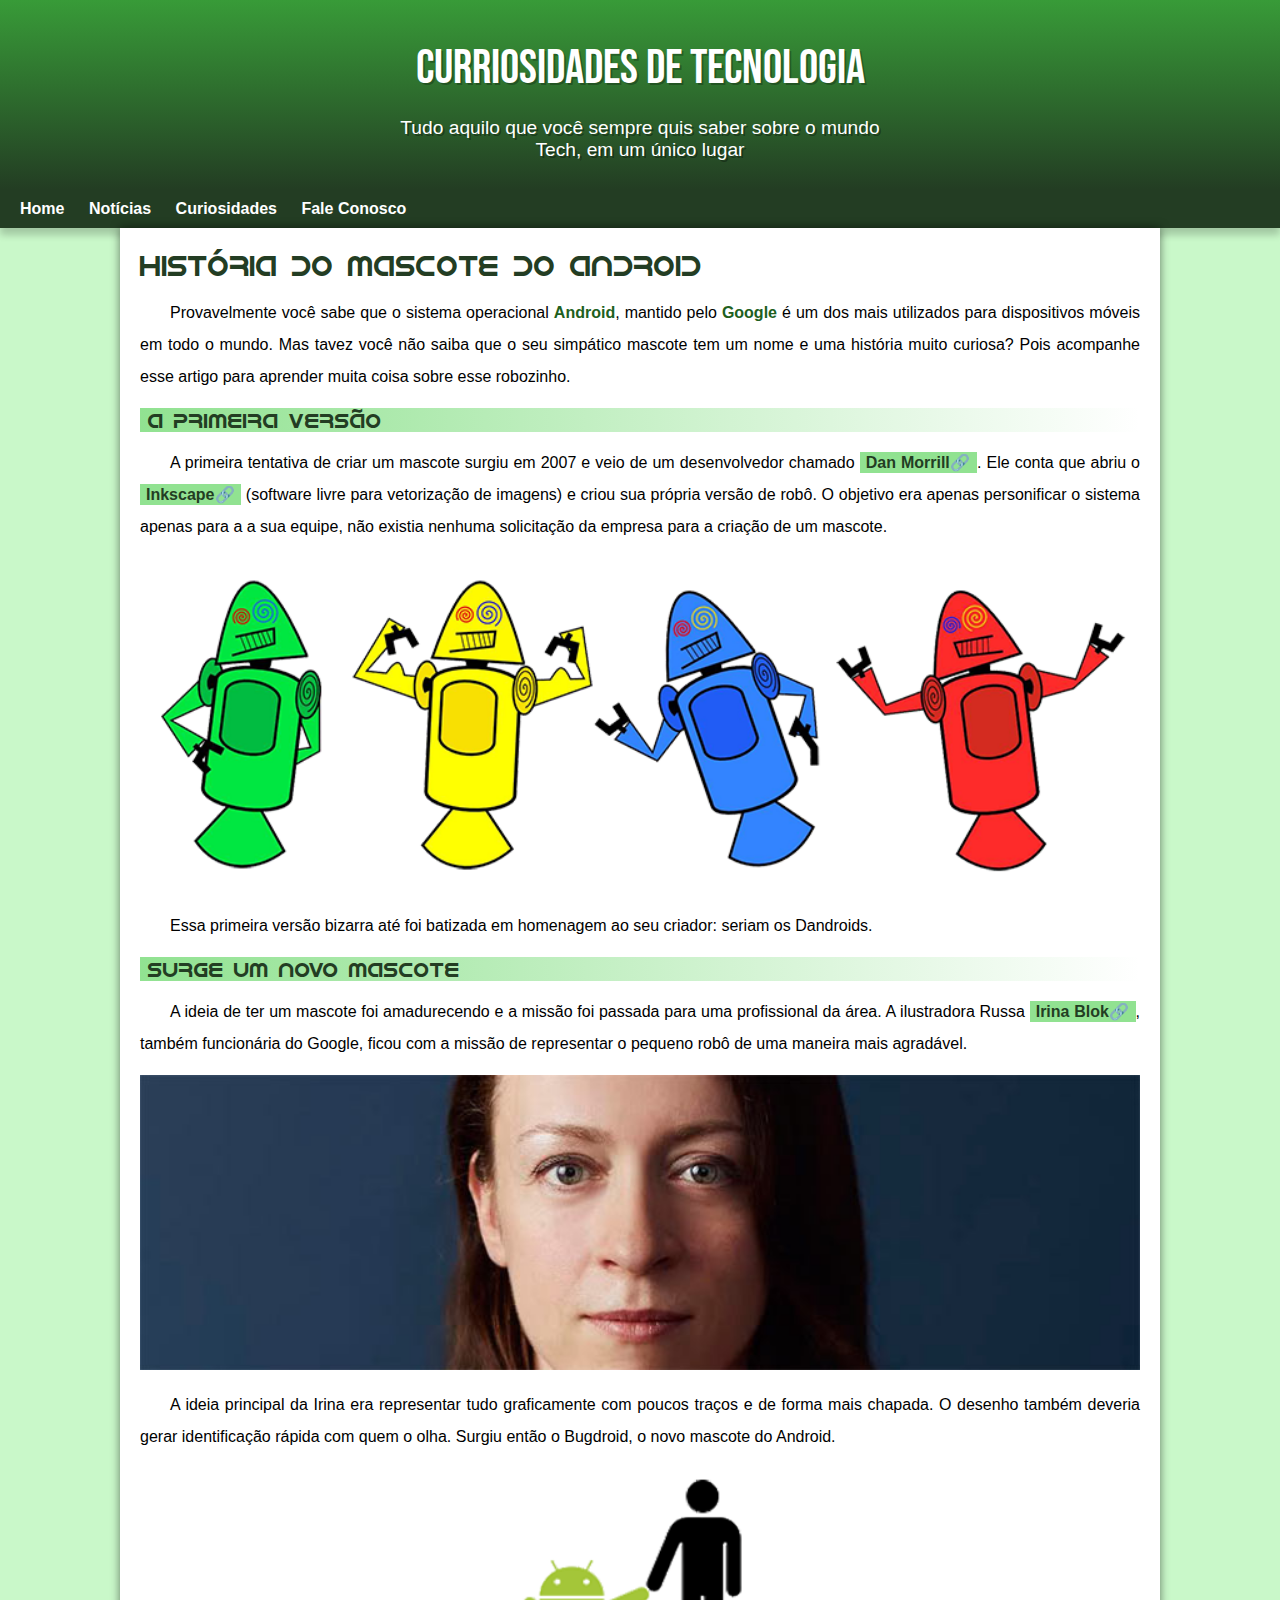
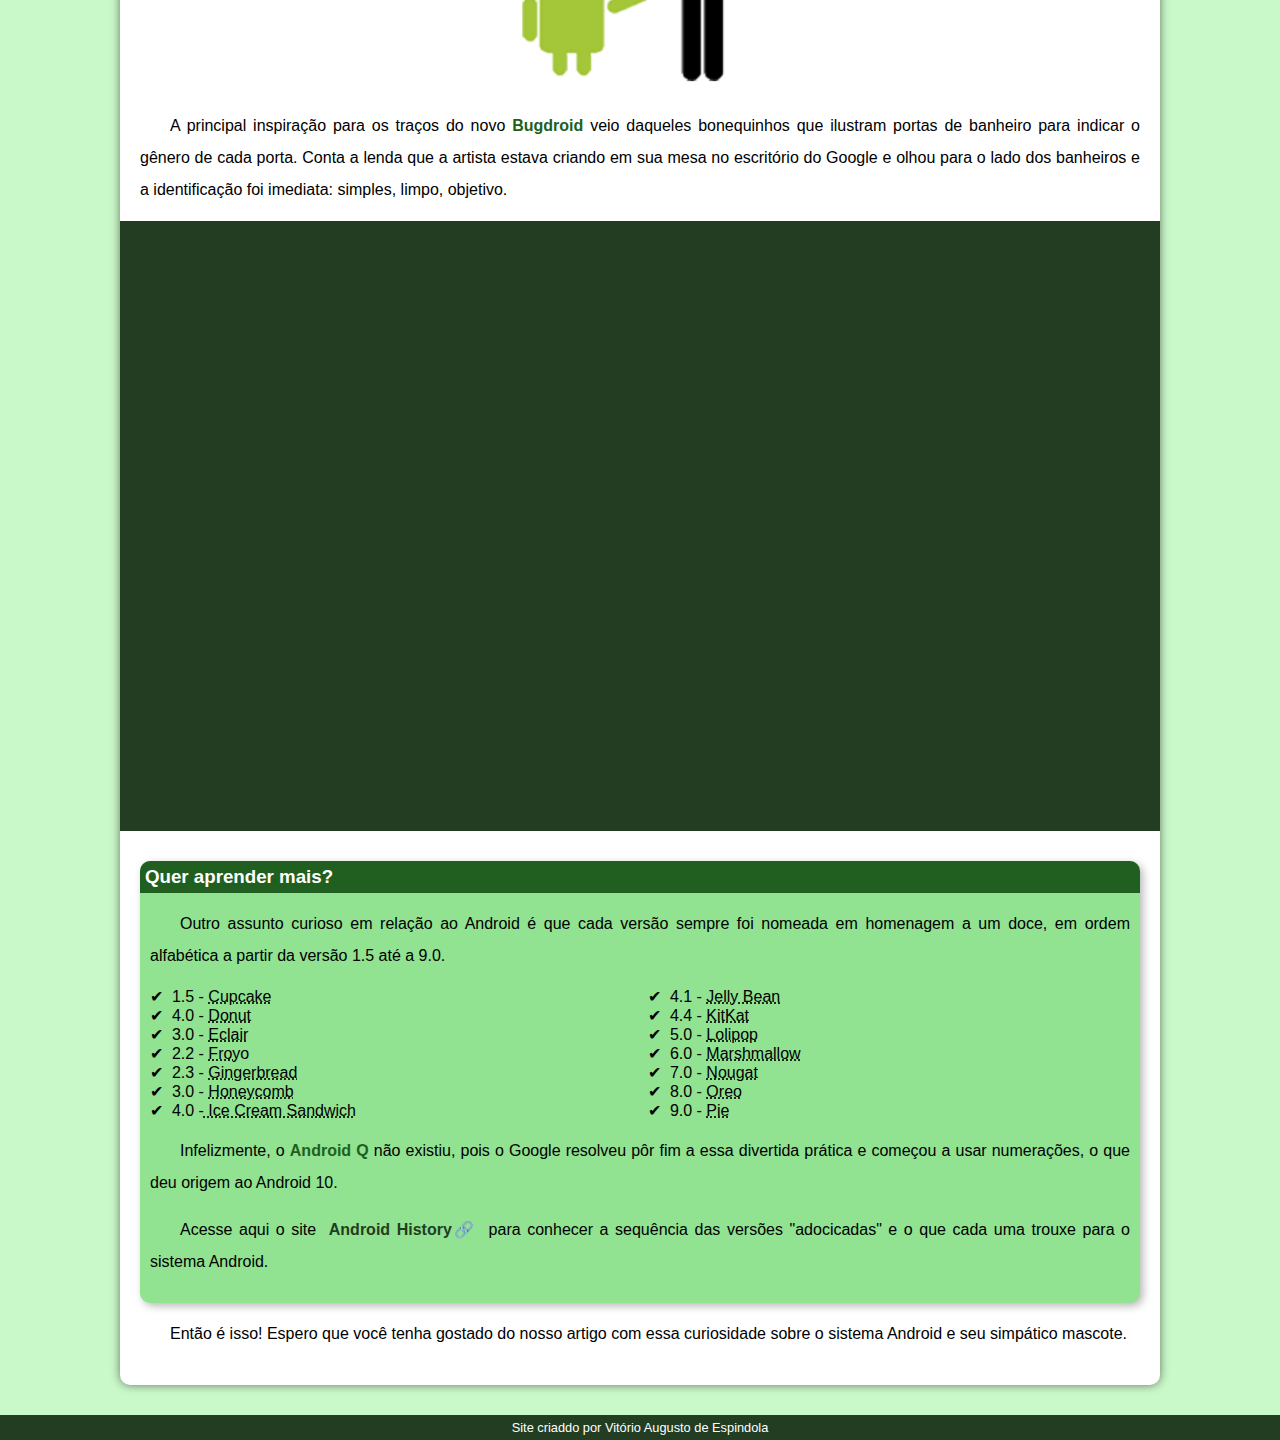
==== index.html @ 40304b68 "novo site" ====
<!DOCTYPE html>
<html lang="pt-br">
<head>
    <meta charset="UTF-8">
    <meta http-equiv="X-UA-Compatible" content="IE=edge">
    <meta name="viewport" content="width=device-width, initial-scale=1.0">
    <title>Como sugiu o mascote do android</title>
    <link rel="shortcut icon" href="midias/imagens/favicon.ico" type="image/x-icon">
    <link rel="stylesheet" href="estilo/style.css">
</head>
<body>
    <header>
        <h1> Curriosidades de tecnologia</h1>
        <p>Tudo aquilo que você sempre quis saber sobre o mundo Tech, em um único lugar
        </p>
    </header>
    <nav>
        <a href="#">Home</a>
        <a href="#">Notícias</a>
        <a href="#">Curiosidades</a>
        <a href="#">Fale Conosco</a>
    </nav>
    <main>
        <article>
            <h1>História do Mascote do Android</h1>
            <section>
                <p>Provavelmente você sabe que o sistema operacional <strong>Android</strong>, mantido pelo <strong>Google</strong> é um dos mais utilizados para dispositivos móveis em todo o mundo. Mas tavez você não saiba que o seu simpático mascote tem um nome e uma história muito curiosa? Pois acompanhe esse artigo para aprender muita coisa sobre esse robozinho.
                </p>
            </section>
            <h2>A primeira versão</h2>
            <section>
                <p>
                 A primeira tentativa de criar um mascote surgiu em 2007 e veio de um desenvolvedor chamado <a href="https://androidcommunity.com/dan-morrill-shows-us-the-android-mascot-that-almost-was-20130103/" target="_blank" class="externo">Dan Morrill</a>. Ele conta que abriu o <a href="https://inkscape.org/pt-br/" target="_blank" class="externo">Inkscape</a> (software livre para vetorização de imagens) e criou sua própria versão de robô. O objetivo era apenas personificar o sistema apenas para a a sua equipe, não existia nenhuma solicitação da empresa para a criação de um mascote.
                </p>
                <picture>
                    <source media="(max-width: 600px)" srcset="midias/imagens/dan-droids-pq.png">
                    <img src="midias/imagens/dan-droids.png" alt="Priemiro mascote do Android">
                </picture>
                <p>Essa primeira versão bizarra até foi batizada em homenagem ao seu criador: seriam os Dandroids.</p>
            </section>
            <h2>Surge um novo mascote</h2>
            <section>
                <p>A ideia de ter um mascote foi amadurecendo e a missão foi passada para uma profissional da área. A ilustradora Russa <a href="https://www.irinablok.com/" target="_blank" class="externo">Irina Blok</a>, também funcionária do Google, ficou com a missão de representar o pequeno robô de uma maneira mais agradável.</p>
                <picture>
                <source media="(max-width: 600px)" srcset="midias/imagens/irina-blok-pq.jpg">
                <img src="midias/imagens/irina-blok.jpg" alt="Irina Blok cradora do novo mascote do Android">
                </picture>

                <p id="img">A ideia principal da Irina era representar tudo graficamente com poucos traços e de forma mais chapada. O desenho também deveria gerar identificação rápida com quem o olha. Surgiu então o Bugdroid, o novo mascote do Android.</p>
                <p><img src="midias/imagens/bugdroid.png" class="pequena" alt="bugdroid"></p>
                <p>A principal inspiração para os traços do novo <strong>Bugdroid</strong> veio daqueles bonequinhos que ilustram portas de banheiro para indicar o gênero de cada porta. Conta a lenda que a artista estava criando em sua mesa no escritório do Google e olhou para o lado dos banheiros e a identificação foi imediata: simples, limpo, objetivo.</p>
                <div class="video"><iframe width="560" height="315" src="https://www.youtube.com/embed/l2UDgpLz20M?si=X6fCqP6qxgFpY43a" title="YouTube video player" frameborder="0" allow="accelerometer; autoplay; clipboard-write; encrypted-media; gyroscope; picture-in-picture; web-share" allowfullscreen></iframe></div>
            </section>
            <aside>
                <h3>Quer aprender mais?</h3>
                    <p>Outro assunto curioso em relação ao Android é que cada versão sempre foi nomeada em homenagem a um doce, em ordem alfabética a partir da versão 1.5 até a 9.0.</p>
                <ul>
                    <li>1.5 - <abbr title="Bolo de copo">Cupcake</abbr></li>
                    <li>4.0 - <abbr title="Rosquinha">Donut</abbr></li>
                    <li>3.0 - <abbr title="Bomba">Eclair</abbr></li>
                    <li>2.2 - <abbr title="Iogurte congelado">Froy</abbr>o</li>
                    <li>2.3 - <abbr title="Biscoito de gemgibre">Gingerbread</abbr></li>
                    <li>3.0 - <abbr title="Favo de mel">Honeycomb</abbr></li>
                    <li>4.0 -<abbr title="Sanduiche de sorvete"> Ice Cream Sandwich</abbr></li>
                    <li>4.1 - <abbr title="Jujuba">Jelly Bean</abbr></li>
                    <li>4.4 - <abbr title="Kitkat">KitKat</abbr></li>
                    <li>5.0 - <abbr title="Pirulito">Lolipop</abbr></li>
                    <li>6.0 - <abbr title="Marshmallow">Marshmallow</abbr></li>
                    <li>7.0 - <abbr title="Torrone">Nougat</abbr></li>
                    <li>8.0 - <abbr title="Oreo">Oreo</abbr></li>
                    <li>9.0 - <abbr title="Torta">Pie</abbr></li>
                </ul>
                <p>Infelizmente, o <strong>Android Q </strong>não existiu, pois o Google resolveu pôr fim a essa divertida prática e começou a usar numerações, o que deu origem ao Android 10.
                </p>
                <p>Acesse aqui o site <a href="https://www.android.com/intl/pt-BR_br/history/" target="_blank" class="externo">Android History</a> para conhecer a sequência das versões "adocicadas" e o que cada uma trouxe para o sistema Android.</p>
            </aside>
            <p>Então é isso! Espero que você tenha gostado do nosso artigo com essa curiosidade sobre o sistema Android e seu simpático mascote.</p>
        </article>  
    </main>
    <footer>
        <p>Site criaddo por Vitório Augusto de Espindola</p>
    </footer>
</body>
</html>
---- estilo/style.css ----
@charset "UTF-8";

@import url('https://fonts.googleapis.com/css2?family=Bebas+Neue&display=swap');

@font-face{
    font-family: "Android";
    src: url("../midias/fontes/idroid.otf") format("opentype");
    font-weight: normal;
}
*{
    margin: 0px;
    padding: 0px;
}
:root{
    --cor0:#c9f8c9;
    --cor1:#91e291;
    --cor2:#6cd86c;
    --cor3:#389b38;
    --cor4:#205f20;
    --cor5:#233d23;
    --fonte-padrao: Arial, Verdana, sans-serif;
    --fonte-destaque: "Bebas Neue", cursive;
    --fonte-android: "Android", cursive;
}
main p{
    margin: 15px 0px 15px 0px;
    text-align: justify;
    text-indent: 30px;
    font-size: 1em;
    line-height: 2em;
}
main strong{
    color: var(--cor4);
    font-weight: bold;
}
main a{
    text-decoration: none;
    font-weight: bold;
    color: var(--cor5);
    background-color: var(--cor1);
    padding: 2px 6px;
}
main a:hover{
    text-decoration: underline;
    color: var(--cor4);
}
body{
    background-color: var(--cor0);
    font-family: var(--fonte-padrao);
}
a.externo::after{
    content: "\1F517";
}
header{
    padding-right: auto;
    min-height: 150px;
    text-align: center;
    padding-top: 40px;
    background-image: linear-gradient(to bottom, var(--cor3),var(--cor5));
}
header > h1 {
    color: white;
    font-family: var(--fonte-destaque);
    font-weight: normal;
    font-size: 3em;
    margin-bottom: 20px;
    text-shadow: 2px 2px 0px rgba(0, 0, 0, 0.267);
}
header > p {
    font-family: var(--fonte-padrao);
    font-size: 1.2em;
    color: white;
    max-width: 500px;
    padding-right: 10px;
    padding-left: 10px;
    margin: auto;
    text-shadow: 2px 2px 0px rgba(0, 0, 0, 0.315);
}
nav {
    background-color: var(--cor5);
    padding: 10px;
    box-shadow: 0px 7px 7px rgba(0, 0, 0, 0.192);
}
nav > a{
    color: white;
    padding: 10px;
    text-decoration: none;
    font-weight: bold;
    border-radius: 10px;
    transition-duration: ;
}
nav > a:hover{
    background-color: var(--cor2);
    color: var(--cor5);
}
main{
    min-width: 300px;
    max-width: 1000px;
    padding: 20px;  
    margin: auto;
    margin-bottom: 30px;
    background-color: white;
    box-shadow: 0px 0px 10px rgba(0, 0, 0, 0.514);
    border-bottom-left-radius: 10px;
    border-bottom-right-radius: 10px;
}
div.video{
    background-color: var(--cor5
    );
    margin: 0px -20px 30px -20px;
    padding: 20px;
    padding-bottom: 59%;
    position: relative;
}
div.video > iframe{
    position: absolute;
    top:5%;
    left:5%;
    width: 90%;
    height: 90%;
}
main > article > h1 {
    color: var(--cor5);
    font-family: var(--fonte-android);
    font-weight: normal;
    font-size: 1.8em;
}

main > article > h2 {
    color: var(--cor5);
    font-family: var(--fonte-android);
    font-weight: normal;
    font-size: 1.3em;
    background-image: linear-gradient(to right, var(--cor1), transparent);
    text-indent: 8px;
}

main img{
    width: 100%;
}
main img.pequena{
    max-width: 350px;
    display: block;
    margin: auto;
}
aside {
    background-color: var(--cor1);
    padding: 10px;
    border-radius: 10px;
    box-shadow: 3px 3px 8px rgba(0, 0, 0, 0.281);
}
aside > h3{
    background-color: var(--cor4);
    color: white;
    padding: 5px;
    margin: -10px -10px 0px -10px;
    border-radius: 10px 10px 0px 0px;

}

aside > ul{
    list-style-type: "\2714\00A0\00A0";
    list-style-position: inside;
    columns: 2;
}
footer{
    background-color: var(--cor5);
    color: white;
    text-align: center;
    font-size: 0.8em;
    padding: 5px;
}
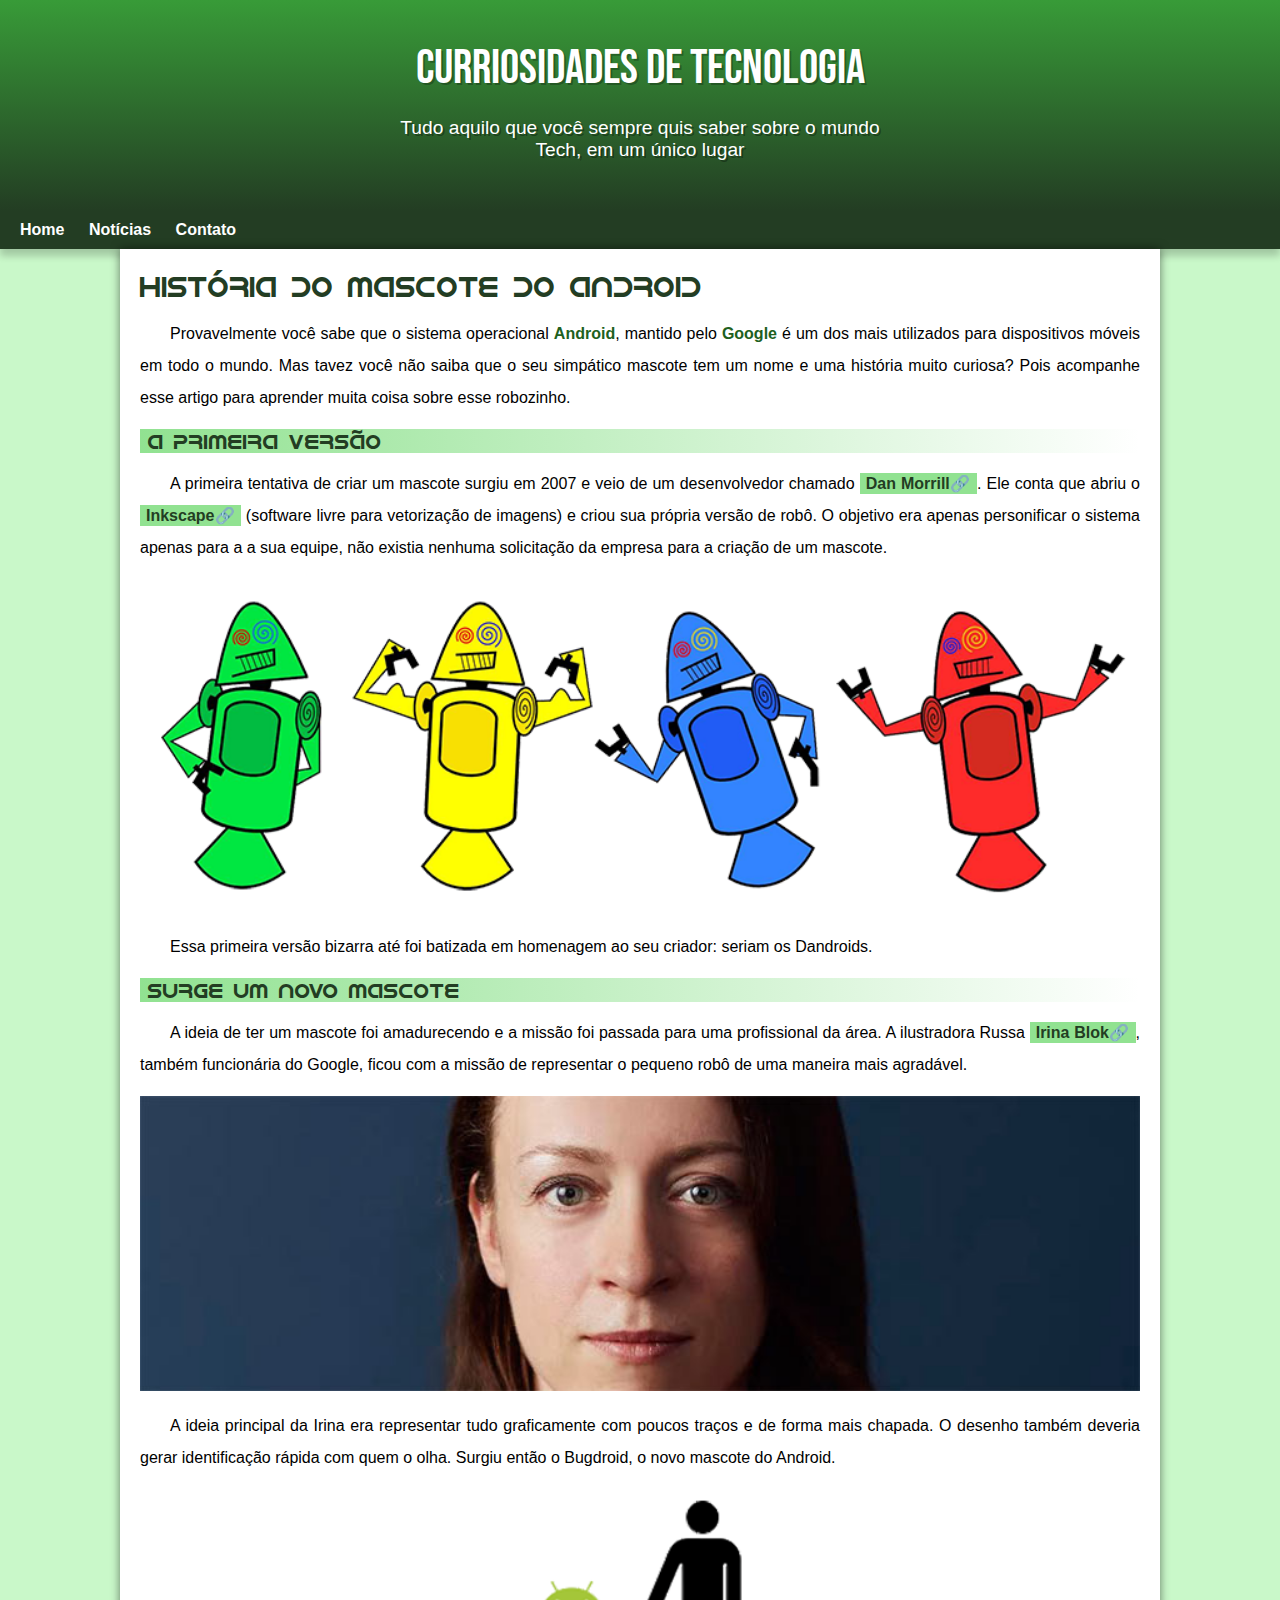
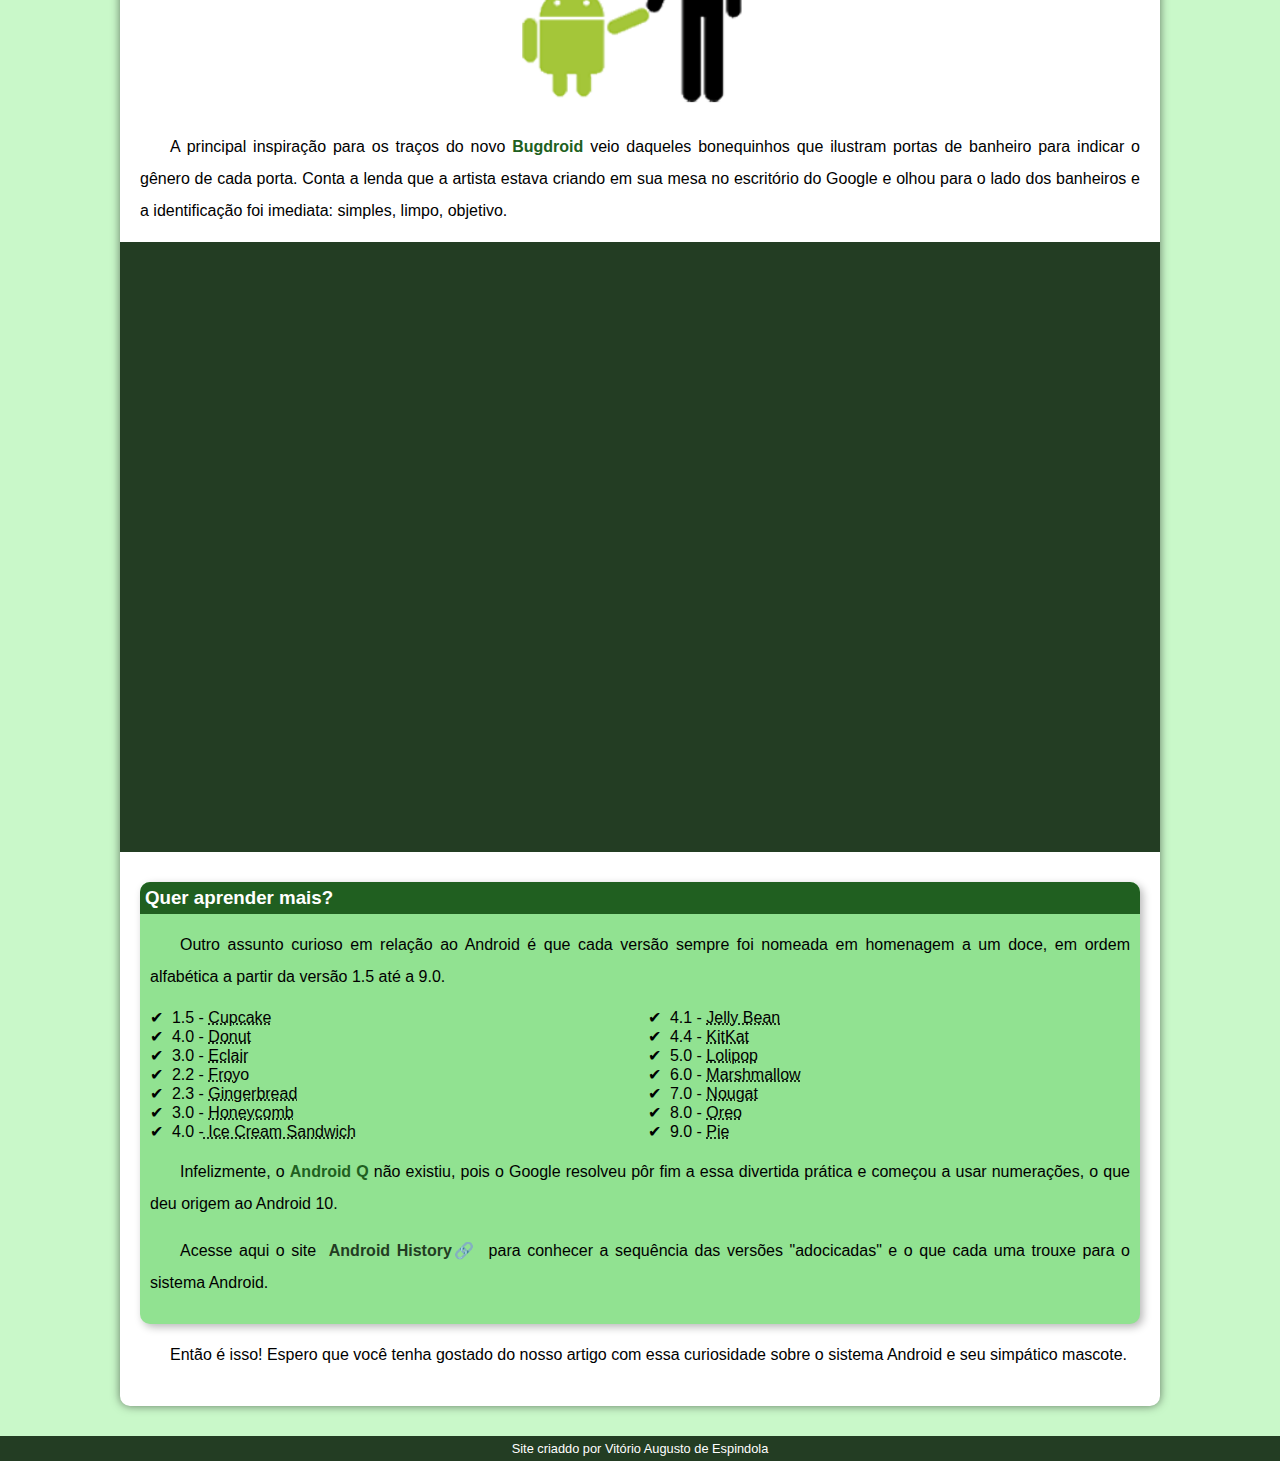
==== commit 3f60ddeb: "alterei a barra de navegação" ====
--- a/index.html
+++ b/index.html
@@ -17,8 +17,7 @@
     <nav>
         <a href="#">Home</a>
         <a href="#">Notícias</a>
-        <a href="#">Curiosidades</a>
-        <a href="#">Fale Conosco</a>
+        <a href="#">Contato</a>
     </nav>
     <main>
         <article>
--- a/estilo/style.css
+++ b/estilo/style.css
@@ -74,6 +74,7 @@
     padding-right: 10px;
     padding-left: 10px;
     margin: auto;
+    padding-bottom: 50px;
     text-shadow: 2px 2px 0px rgba(0, 0, 0, 0.315);
 }
 nav {
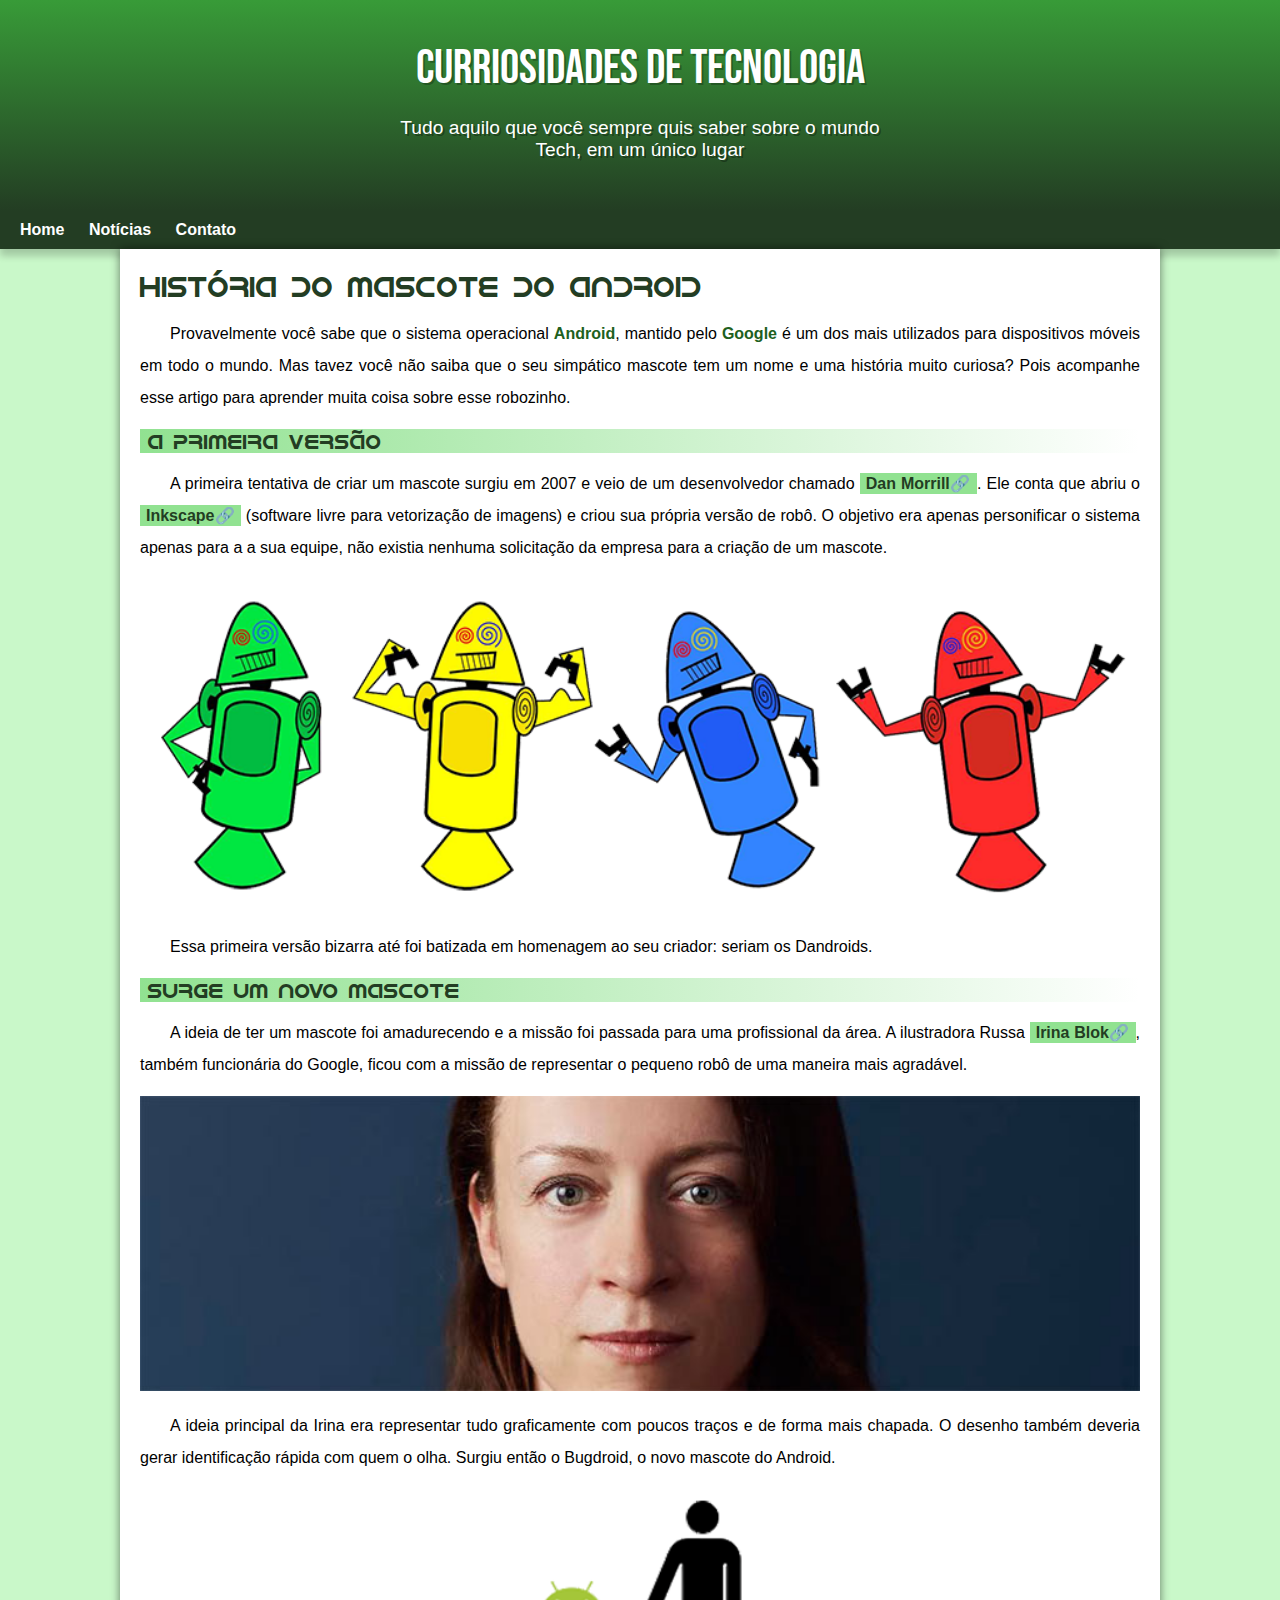
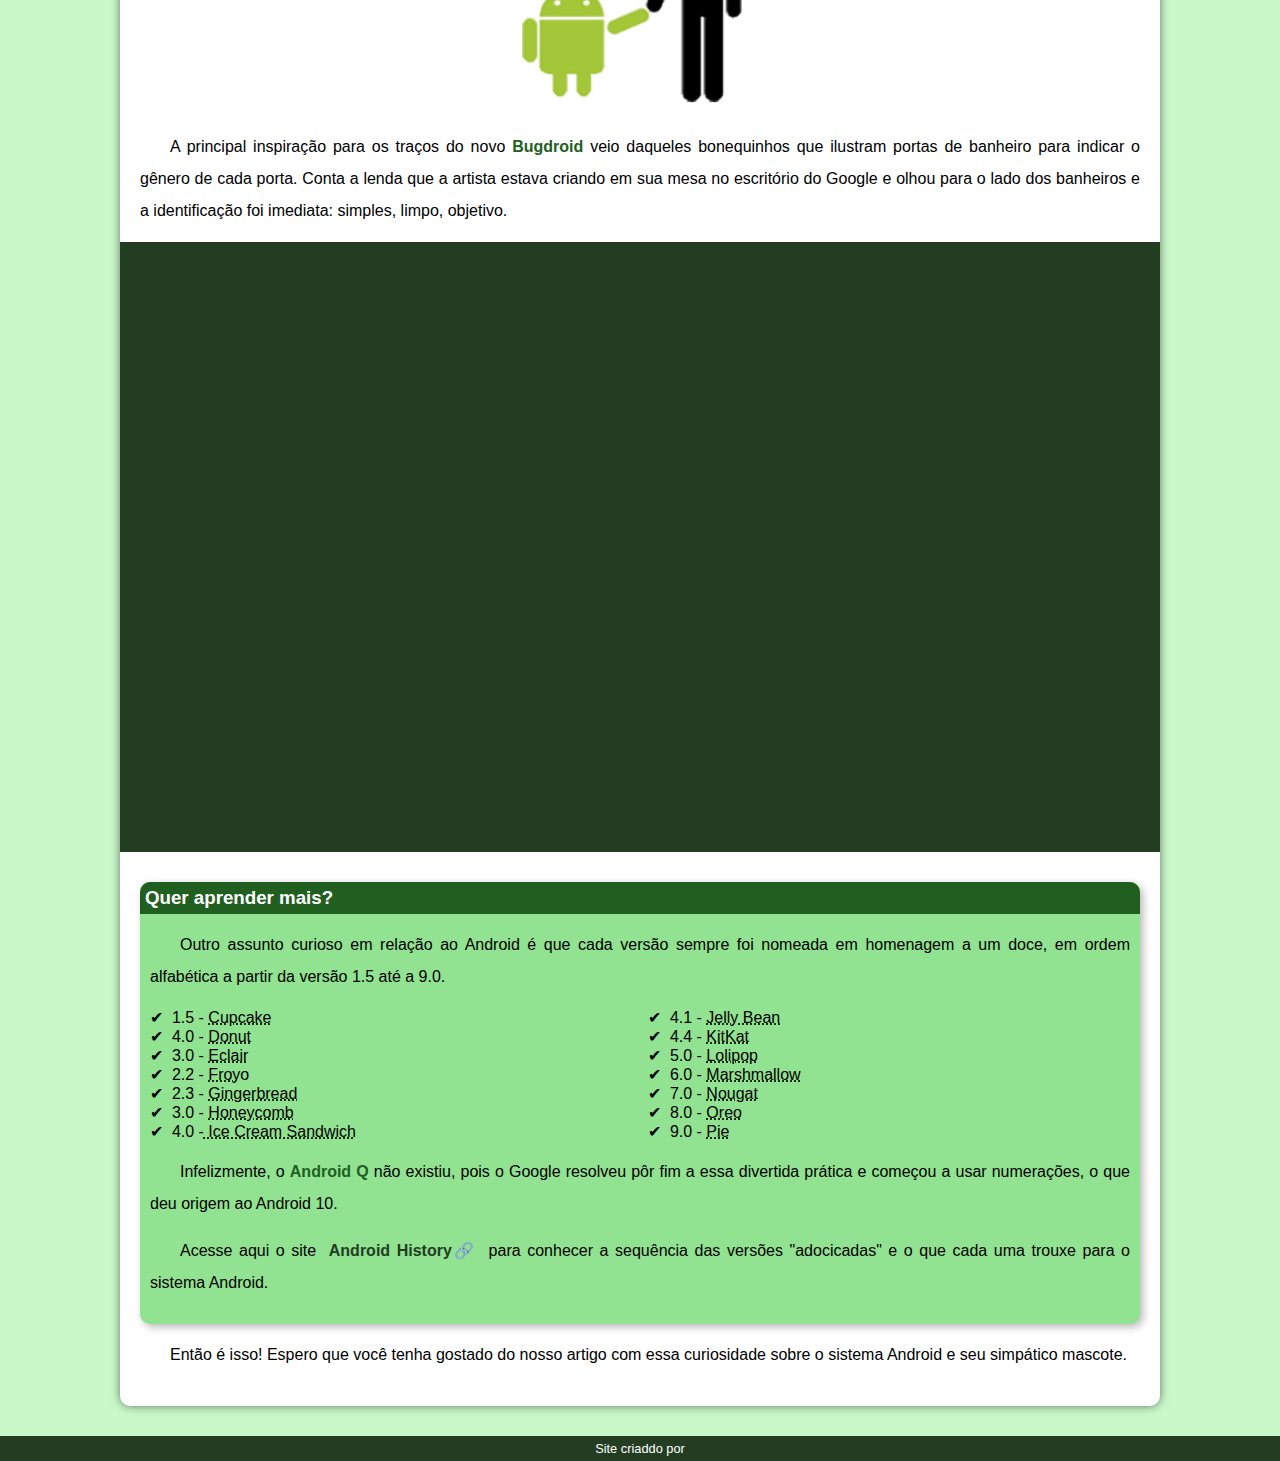
==== commit c01d424a: "alterei roda pé" ====
--- a/index.html
+++ b/index.html
@@ -77,7 +77,7 @@
         </article>  
     </main>
     <footer>
-        <p>Site criaddo por Vitório Augusto de Espindola</p>
+        <p>Site criaddo por </p>
     </footer>
 </body>
 </html>